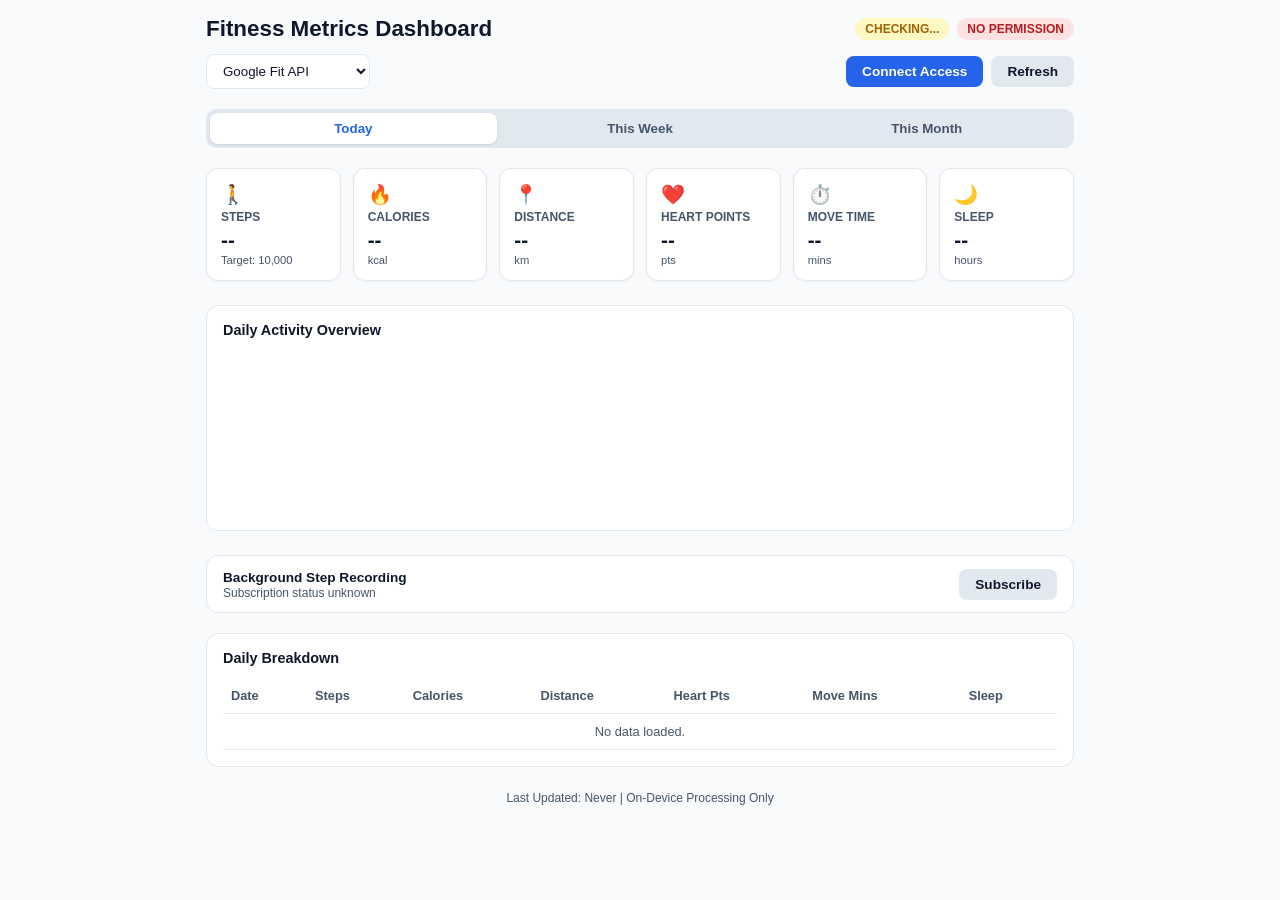
==== app/src/main/assets/index.html @ af093681 "Initial commit : prototype of google health connect" ====
<!DOCTYPE html>
<html lang="en">
<head>
  <meta charset="UTF-8">
  <meta name="viewport" content="width=device-width, initial-scale=1.0">
  <title>Fitness Metrics Dashboard</title>
  <link rel="stylesheet" href="styles.css">
</head>
<body>

  <div class="header">
    <div class="title-row">
      <h1>Fitness Metrics Dashboard</h1>
      <div class="badges">
        <span id="providerBadge" class="badge badge-warning">Checking...</span>
        <span id="permissionBadge" class="badge badge-danger">No Permission</span>
      </div>
    </div>

    <div class="controls-row">
      <select id="providerSelect" class="provider-select" aria-label="Select Fitness Provider">
        <option value="GoogleFit">Google Fit API</option>
        <option value="HealthConnect">Health Connect API</option>
        <option value="Demo">Demo Mode</option>
      </select>

      <div class="btn-group">
        <button id="btnRequestPermission" class="btn btn-primary">Connect Access</button>
        <button id="btnRefresh" class="btn btn-secondary">Refresh</button>
      </div>
    </div>
  </div>

  <div id="errorBanner" class="banner banner-danger" style="display: none;">
    <span id="errorMessage">An error occurred.</span>
    <button id="btnErrorAction" class="btn btn-secondary" style="font-size: 0.75rem;">Fix</button>
  </div>

  <div class="range-picker">
    <button class="range-btn active" data-range="TODAY">Today</button>
    <button class="range-btn" data-range="WEEK">This Week</button>
    <button class="range-btn" data-range="MONTH">This Month</button>
  </div>

  <div class="metrics-grid">
    <div class="metric-card">
      <div class="metric-icon">🚶</div>
      <div class="metric-title">Steps</div>
      <div id="metricSteps" class="metric-value">--</div>
      <div id="subSteps" class="metric-sub">Target: 10,000</div>
    </div>

    <div class="metric-card">
      <div class="metric-icon">🔥</div>
      <div class="metric-title">Calories</div>
      <div id="metricCalories" class="metric-value">--</div>
      <div class="metric-sub">kcal</div>
    </div>

    <div class="metric-card">
      <div class="metric-icon">📍</div>
      <div class="metric-title">Distance</div>
      <div id="metricDistance" class="metric-value">--</div>
      <div id="subDistance" class="metric-sub">km</div>
    </div>

    <div class="metric-card">
      <div class="metric-icon">❤️</div>
      <div class="metric-title">Heart Points</div>
      <div id="metricHeartPoints" class="metric-value">--</div>
      <div class="metric-sub">pts</div>
    </div>

    <div class="metric-card">
      <div class="metric-icon">⏱️</div>
      <div class="metric-title">Move Time</div>
      <div id="metricMoveMinutes" class="metric-value">--</div>
      <div class="metric-sub">mins</div>
    </div>

    <div class="metric-card">
      <div class="metric-icon">🌙</div>
      <div class="metric-title">Sleep</div>
      <div id="metricSleep" class="metric-value">--</div>
      <div id="subSleep" class="metric-sub">hours</div>
    </div>
  </div>

  <div class="chart-section">
    <div class="chart-title">Daily Activity Overview</div>
    <canvas id="stepChart"></canvas>
  </div>

  <div class="recording-box">
    <div>
      <strong style="font-size: 0.85rem;">Background Step Recording</strong>
      <div id="recordingStatus" style="font-size: 0.75rem; color: var(--text-secondary);">Subscription status unknown</div>
    </div>
    <button id="btnToggleRecording" class="btn btn-secondary">Subscribe</button>
  </div>

  <div class="table-section">
    <div class="chart-title">Daily Breakdown</div>
    <table>
      <thead>
        <tr>
          <th>Date</th>
          <th>Steps</th>
          <th>Calories</th>
          <th>Distance</th>
          <th>Heart Pts</th>
          <th>Move Mins</th>
          <th>Sleep</th>
        </tr>
      </thead>
      <tbody id="dailyTableBody">
        <tr>
          <td colspan="7" style="text-align: center; color: var(--text-secondary);">No data loaded.</td>
        </tr>
      </tbody>
    </table>
  </div>

  <div class="footer">
    Last Updated: <span id="lastUpdated">Never</span> | On-Device Processing Only
  </div>

  <script src="app.js"></script>
</body>
</html>
---- app/src/main/assets/styles.css ----
:root {
  --primary: #2563eb;
  --primary-hover: #1d4ed8;
  --bg-color: #f8fafc;
  --card-bg: #ffffff;
  --text-primary: #0f172a;
  --text-secondary: #475569;
  --border-color: #e2e8f0;
  --success-bg: #dcfce7;
  --success-text: #15803d;
  --warning-bg: #fef9c3;
  --warning-text: #a16207;
  --danger-bg: #fee2e2;
  --danger-text: #b91c1c;
  --radius: 12px;
}

* {
  box-sizing: border-box;
  margin: 0;
  padding: 0;
  font-family: -apple-system, BlinkMacSystemFont, "Segoe UI", Roboto, Helvetica, Arial, sans-serif;
}

body {
  background-color: var(--bg-color);
  color: var(--text-primary);
  padding: 16px;
  max-width: 900px;
  margin: 0 auto;
}

.header {
  display: flex;
  flex-direction: column;
  gap: 12px;
  margin-bottom: 20px;
}

.title-row {
  display: flex;
  align-items: center;
  justify-content: space-between;
  flex-wrap: wrap;
  gap: 8px;
}

h1 {
  font-size: 1.4rem;
  font-weight: 700;
  color: var(--text-primary);
}

.badges {
  display: flex;
  gap: 8px;
  align-items: center;
}

.badge {
  padding: 4px 10px;
  border-radius: 20px;
  font-size: 0.75rem;
  font-weight: 600;
  text-transform: uppercase;
}

.badge-success { background: var(--success-bg); color: var(--success-text); }
.badge-warning { background: var(--warning-bg); color: var(--warning-text); }
.badge-danger  { background: var(--danger-bg);  color: var(--danger-text);  }

.controls-row {
  display: flex;
  justify-content: space-between;
  align-items: center;
  flex-wrap: wrap;
  gap: 10px;
}

.provider-select {
  padding: 8px 12px;
  border-radius: 8px;
  border: 1px solid var(--border-color);
  background: white;
  font-weight: 500;
  color: var(--text-primary);
}

.btn-group {
  display: flex;
  gap: 8px;
}

.btn {
  padding: 8px 16px;
  border-radius: 8px;
  border: none;
  font-weight: 600;
  font-size: 0.85rem;
  cursor: pointer;
  transition: background-color 0.2s ease;
}

.btn-primary { background: var(--primary); color: white; }
.btn-primary:hover { background: var(--primary-hover); }

.btn-secondary { background: #e2e8f0; color: var(--text-primary); }
.btn-secondary:hover { background: #cbd5e1; }

.range-picker {
  display: flex;
  background: #e2e8f0;
  padding: 4px;
  border-radius: 10px;
  margin-bottom: 20px;
}

.range-btn {
  flex: 1;
  padding: 8px;
  border: none;
  background: transparent;
  font-weight: 600;
  color: var(--text-secondary);
  border-radius: 8px;
  cursor: pointer;
}

.range-btn.active {
  background: white;
  color: var(--primary);
  box-shadow: 0 1px 3px rgba(0,0,0,0.1);
}

.metrics-grid {
  display: grid;
  grid-template-columns: repeat(auto-fit, minmax(130px, 1fr));
  gap: 12px;
  margin-bottom: 24px;
}

.metric-card {
  background: var(--card-bg);
  padding: 14px;
  border-radius: var(--radius);
  border: 1px solid var(--border-color);
  box-shadow: 0 1px 3px rgba(0,0,0,0.04);
}

.metric-icon {
  font-size: 1.2rem;
  margin-bottom: 4px;
}

.metric-title {
  font-size: 0.75rem;
  color: var(--text-secondary);
  font-weight: 600;
  text-transform: uppercase;
  margin-bottom: 4px;
}

.metric-value {
  font-size: 1.3rem;
  font-weight: 700;
  color: var(--text-primary);
}

.metric-sub {
  font-size: 0.7rem;
  color: var(--text-secondary);
  margin-top: 2px;
}

.chart-section {
  background: var(--card-bg);
  padding: 16px;
  border-radius: var(--radius);
  border: 1px solid var(--border-color);
  margin-bottom: 24px;
}

.chart-title {
  font-size: 0.9rem;
  font-weight: 700;
  margin-bottom: 12px;
  color: var(--text-primary);
}

canvas {
  width: 100% !important;
  height: 160px !important;
}

.table-section {
  background: var(--card-bg);
  padding: 16px;
  border-radius: var(--radius);
  border: 1px solid var(--border-color);
  margin-bottom: 24px;
  overflow-x: auto;
}

table {
  width: 100%;
  border-collapse: collapse;
  font-size: 0.8rem;
  text-align: left;
}

th, td {
  padding: 10px 8px;
  border-bottom: 1px solid var(--border-color);
}

th {
  color: var(--text-secondary);
  font-weight: 600;
}

.banner {
  padding: 12px;
  border-radius: 8px;
  font-size: 0.85rem;
  margin-bottom: 16px;
  display: flex;
  justify-content: space-between;
  align-items: center;
}

.banner-danger { background: var(--danger-bg); color: var(--danger-text); }
.banner-info   { background: #dbeafe; color: #1e40af; }

.recording-box {
  background: var(--card-bg);
  padding: 12px 16px;
  border-radius: var(--radius);
  border: 1px solid var(--border-color);
  display: flex;
  justify-content: space-between;
  align-items: center;
  margin-bottom: 20px;
}

.footer {
  text-align: center;
  font-size: 0.75rem;
  color: var(--text-secondary);
  margin-top: 24px;
  padding-bottom: 20px;
}
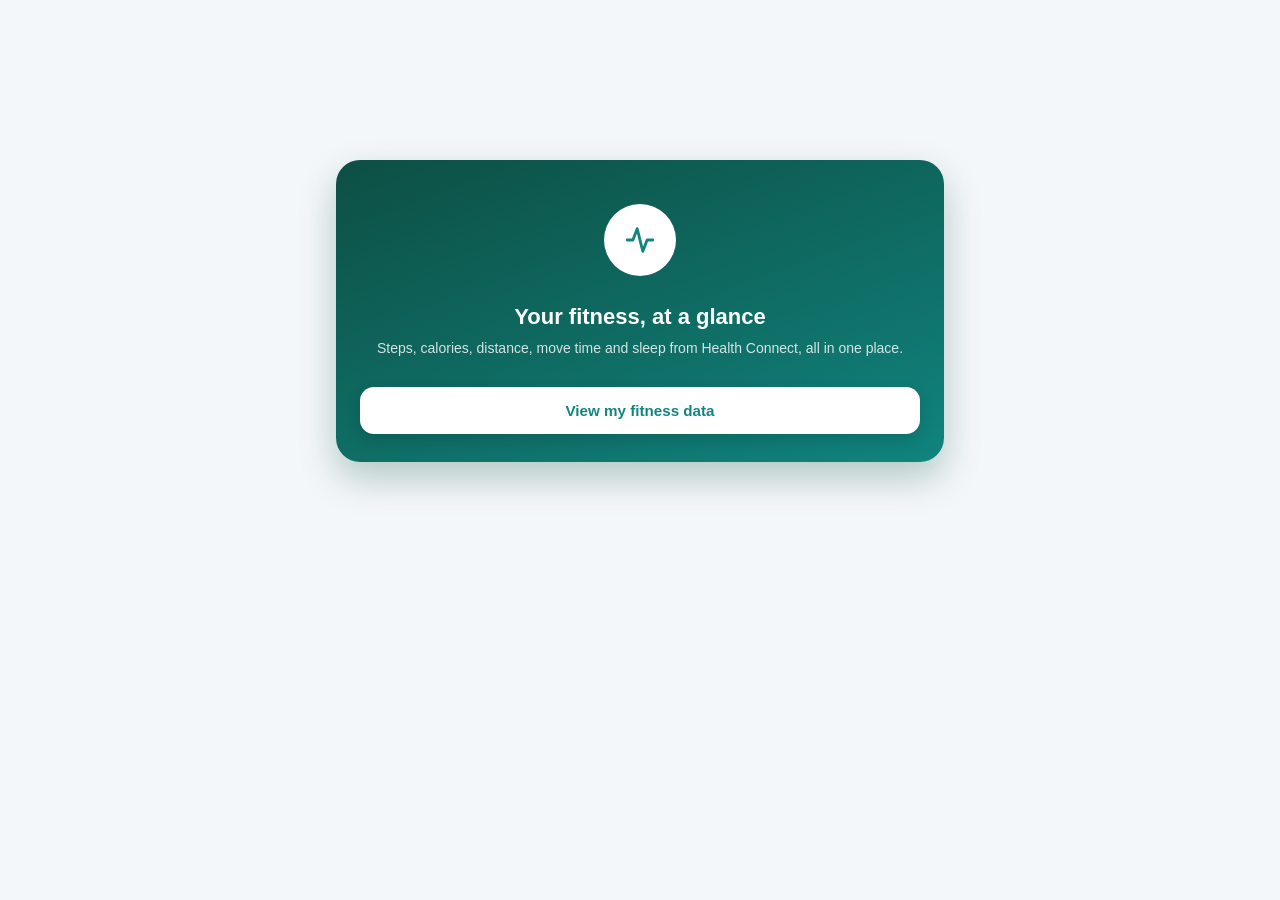
==== commit a21ecfee: "Working Fitness dashboard:Updated modern UI with pe style, Health Connect sdk data, weekly/monthly v" ====
--- a/app/src/main/assets/index.html
+++ b/app/src/main/assets/index.html
@@ -3,126 +3,196 @@
 <head>
   <meta charset="UTF-8">
   <meta name="viewport" content="width=device-width, initial-scale=1.0">
-  <title>Fitness Metrics Dashboard</title>
+  <title>Fitness</title>
   <link rel="stylesheet" href="styles.css">
 </head>
 <body>
 
-  <div class="header">
-    <div class="title-row">
-      <h1>Fitness Metrics Dashboard</h1>
-      <div class="badges">
-        <span id="providerBadge" class="badge badge-warning">Checking...</span>
-        <span id="permissionBadge" class="badge badge-danger">No Permission</span>
-      </div>
-    </div>
-
-    <div class="controls-row">
-      <select id="providerSelect" class="provider-select" aria-label="Select Fitness Provider">
-        <option value="GoogleFit">Google Fit API</option>
-        <option value="HealthConnect">Health Connect API</option>
-        <option value="Demo">Demo Mode</option>
-      </select>
-
-      <div class="btn-group">
-        <button id="btnRequestPermission" class="btn btn-primary">Connect Access</button>
-        <button id="btnRefresh" class="btn btn-secondary">Refresh</button>
-      </div>
-    </div>
+  <!-- Start Screen -->
+  <div id="welcomeScreen" class="welcome">
+    <div class="welcome-art">
+      <span class="pulse"></span>
+      <span class="pulse"></span>
+      <div class="welcome-icon">
+        <svg viewBox="0 0 24 24"><path d="M3 12h4l3-8 4 16 3-8h4"/></svg>
+      </div>
+    </div>
+    <h2>Your fitness, at a glance</h2>
+    <p>Steps, calories, distance, move time and sleep from Health Connect, all in one place.</p>
+    <button id="btnFetchStart" class="btn-start">View my fitness data</button>
   </div>
 
-  <div id="errorBanner" class="banner banner-danger" style="display: none;">
-    <span id="errorMessage">An error occurred.</span>
-    <button id="btnErrorAction" class="btn btn-secondary" style="font-size: 0.75rem;">Fix</button>
+  <!-- Dashboard -->
+  <div id="dashboardContainer" style="display: none;">
+
+    <div class="header reveal">
+      <button id="btnBack" class="btn-icon" aria-label="Back">
+        <svg viewBox="0 0 24 24"><path d="M15 5l-7 7 7 7"/></svg>
+      </button>
+      <div class="header-text">
+        <div id="greeting" class="greeting">Hello</div>
+        <h1>Your activity</h1>
+        <div class="status">
+          <span id="statusDot" class="status-dot"></span>
+          <span id="statusText">Connecting to Health Connect</span>
+          <span id="lastUpdated" class="status-time"></span>
+        </div>
+      </div>
+      <button id="btnRefresh" class="btn-icon" aria-label="Refresh">
+        <svg viewBox="0 0 24 24"><path d="M20 11a8 8 0 1 0-2.3 6.3"/><path d="M20 4v7h-7"/></svg>
+      </button>
+    </div>
+
+    <div id="notice" class="notice" style="display: none;"></div>
+
+    <div class="range-picker reveal">
+      <span id="rangeThumb" class="range-thumb"></span>
+      <button class="range-btn active" data-range="TODAY">Today</button>
+      <button class="range-btn" data-range="WEEK">This Week</button>
+      <button class="range-btn" data-range="MONTH">This Month</button>
+    </div>
+
+    <!-- Step back to earlier weeks and months -->
+    <div id="periodNav" class="period-nav" style="display: none;">
+      <button id="btnPrevPeriod" class="period-btn" aria-label="Previous">
+        <svg viewBox="0 0 24 24"><path d="M15 5l-7 7 7 7"/></svg>
+      </button>
+      <div class="period-label">
+        <div id="periodTitle" class="period-title">This week</div>
+        <div id="periodDates" class="period-dates"></div>
+      </div>
+      <button id="btnNextPeriod" class="period-btn" aria-label="Next" disabled>
+        <svg viewBox="0 0 24 24"><path d="M9 5l7 7-7 7"/></svg>
+      </button>
+    </div>
+
+    <!-- Steps hero with progress ring -->
+    <div id="hero" class="hero reveal">
+      <button id="btnEditGoal" class="goal-edit" aria-label="Edit daily step goal">
+        <span id="goalValue">10,000</span>
+        <svg viewBox="0 0 24 24"><path d="M4 20h4L19 9l-4-4L4 16v4z"/></svg>
+      </button>
+      <div class="ring-wrap">
+        <svg class="ring" viewBox="0 0 120 120">
+          <defs>
+            <linearGradient id="ringGradient" x1="0" y1="0" x2="1" y2="1">
+              <stop offset="0" stop-color="#befdda"/>
+              <stop offset="1" stop-color="#3bb896"/>
+            </linearGradient>
+          </defs>
+          <circle class="ring-track" cx="60" cy="60" r="52"/>
+          <circle id="stepsRing" class="ring-value" cx="60" cy="60" r="52"/>
+        </svg>
+        <div class="ring-center">
+          <div id="metricSteps" class="steps-value">--</div>
+          <div class="steps-label">steps</div>
+        </div>
+      </div>
+      <div class="hero-info">
+        <div id="stepsPercent" class="hero-pct">0%</div>
+        <div id="stepsCaption" class="hero-caption">of daily goal</div>
+        <div id="subSteps" class="hero-msg">Goal: 10,000 steps a day</div>
+      </div>
+    </div>
+
+    <!-- Highlights for week and month -->
+    <div id="highlights" class="highlights reveal" style="display: none;">
+      <div class="highlight">
+        <div class="metric-title">Best day</div>
+        <div id="bestDay" class="highlight-value">--</div>
+        <div id="bestDaySteps" class="highlight-sub"></div>
+      </div>
+      <div class="highlight">
+        <div class="metric-title">Goal reached</div>
+        <div class="highlight-value"><span id="goalDays">0</span><small id="goalDaysTotal"></small></div>
+        <div id="goalDots" class="goal-dots"></div>
+      </div>
+    </div>
+
+    <div class="metrics-grid reveal">
+      <div class="metric-card">
+        <div class="metric-icon">
+          <svg viewBox="0 0 24 24"><path d="M12 3c1 3 5 5 5 10a5 5 0 0 1-10 0c0-2 1-3 2-4 0 2 1 3 2 3 0-3-1-6 1-9z"/></svg>
+        </div>
+        <div class="metric-title">Calories</div>
+        <div class="metric-value"><span id="metricCalories">--</span><small>kcal</small></div>
+        <svg id="sparkCalories" class="spark" viewBox="0 0 100 28" preserveAspectRatio="none"></svg>
+      </div>
+
+      <div class="metric-card">
+        <div class="metric-icon">
+          <svg viewBox="0 0 24 24"><path d="M12 21s7-6.2 7-11a7 7 0 1 0-14 0c0 4.8 7 11 7 11z"/><circle cx="12" cy="10" r="2.5"/></svg>
+        </div>
+        <div class="metric-title">Distance</div>
+        <div class="metric-value"><span id="metricDistance">--</span><small>km</small></div>
+        <svg id="sparkDistance" class="spark" viewBox="0 0 100 28" preserveAspectRatio="none"></svg>
+      </div>
+
+      <div class="metric-card">
+        <div class="metric-icon">
+          <svg viewBox="0 0 24 24"><circle cx="12" cy="12" r="9"/><path d="M12 7v5l3 2"/></svg>
+        </div>
+        <div class="metric-title">Move Time</div>
+        <div class="metric-value"><span id="metricMoveMinutes">--</span><small>min</small></div>
+        <svg id="sparkMove" class="spark" viewBox="0 0 100 28" preserveAspectRatio="none"></svg>
+      </div>
+
+      <div class="metric-card">
+        <div class="metric-icon">
+          <svg viewBox="0 0 24 24"><path d="M20 14.5A8 8 0 1 1 9.5 4a6.5 6.5 0 0 0 10.5 10.5z"/></svg>
+        </div>
+        <div class="metric-title" id="sleepTitle">Sleep</div>
+        <div class="metric-value"><span id="metricSleep">--</span></div>
+        <svg id="sparkSleep" class="spark" viewBox="0 0 100 28" preserveAspectRatio="none"></svg>
+      </div>
+    </div>
+
+    <div class="card reveal">
+      <div class="card-head">
+        <div class="card-title">Activity Trends</div>
+        <div id="chartDetail" class="card-hint">Tap a bar for details</div>
+      </div>
+      <canvas id="activityChart"></canvas>
+    </div>
+
+    <div class="card reveal">
+      <div class="card-head">
+        <div class="card-title">Daily Breakdown</div>
+      </div>
+      <ul id="dailyList" class="day-list">
+        <li class="day-empty">No data loaded.</li>
+      </ul>
+    </div>
+
   </div>
 
-  <div class="range-picker">
-    <button class="range-btn active" data-range="TODAY">Today</button>
-    <button class="range-btn" data-range="WEEK">This Week</button>
-    <button class="range-btn" data-range="MONTH">This Month</button>
-  </div>
-
-  <div class="metrics-grid">
-    <div class="metric-card">
-      <div class="metric-icon">🚶</div>
-      <div class="metric-title">Steps</div>
-      <div id="metricSteps" class="metric-value">--</div>
-      <div id="subSteps" class="metric-sub">Target: 10,000</div>
-    </div>
-
-    <div class="metric-card">
-      <div class="metric-icon">🔥</div>
-      <div class="metric-title">Calories</div>
-      <div id="metricCalories" class="metric-value">--</div>
-      <div class="metric-sub">kcal</div>
-    </div>
-
-    <div class="metric-card">
-      <div class="metric-icon">📍</div>
-      <div class="metric-title">Distance</div>
-      <div id="metricDistance" class="metric-value">--</div>
-      <div id="subDistance" class="metric-sub">km</div>
-    </div>
-
-    <div class="metric-card">
-      <div class="metric-icon">❤️</div>
-      <div class="metric-title">Heart Points</div>
-      <div id="metricHeartPoints" class="metric-value">--</div>
-      <div class="metric-sub">pts</div>
-    </div>
-
-    <div class="metric-card">
-      <div class="metric-icon">⏱️</div>
-      <div class="metric-title">Move Time</div>
-      <div id="metricMoveMinutes" class="metric-value">--</div>
-      <div class="metric-sub">mins</div>
-    </div>
-
-    <div class="metric-card">
-      <div class="metric-icon">🌙</div>
-      <div class="metric-title">Sleep</div>
-      <div id="metricSleep" class="metric-value">--</div>
-      <div id="subSleep" class="metric-sub">hours</div>
-    </div>
-  </div>
-
-  <div class="chart-section">
-    <div class="chart-title">Daily Activity Overview</div>
-    <canvas id="stepChart"></canvas>
-  </div>
-
-  <div class="recording-box">
-    <div>
-      <strong style="font-size: 0.85rem;">Background Step Recording</strong>
-      <div id="recordingStatus" style="font-size: 0.75rem; color: var(--text-secondary);">Subscription status unknown</div>
-    </div>
-    <button id="btnToggleRecording" class="btn btn-secondary">Subscribe</button>
-  </div>
-
-  <div class="table-section">
-    <div class="chart-title">Daily Breakdown</div>
-    <table>
-      <thead>
-        <tr>
-          <th>Date</th>
-          <th>Steps</th>
-          <th>Calories</th>
-          <th>Distance</th>
-          <th>Heart Pts</th>
-          <th>Move Mins</th>
-          <th>Sleep</th>
-        </tr>
-      </thead>
-      <tbody id="dailyTableBody">
-        <tr>
-          <td colspan="7" style="text-align: center; color: var(--text-secondary);">No data loaded.</td>
-        </tr>
-      </tbody>
-    </table>
-  </div>
-
-  <div class="footer">
-    Last Updated: <span id="lastUpdated">Never</span> | On-Device Processing Only
+  <!-- Daily goal editor -->
+  <div id="goalSheet" class="sheet-backdrop" style="display: none;">
+    <div class="sheet">
+      <div class="sheet-title">Daily step goal</div>
+      <div class="stepper">
+        <button id="btnGoalDown" class="btn-icon" aria-label="Lower goal">
+          <svg viewBox="0 0 24 24"><path d="M6 12h12"/></svg>
+        </button>
+        <div class="stepper-value">
+          <div id="goalDraft">10,000</div>
+          <small>steps a day</small>
+        </div>
+        <button id="btnGoalUp" class="btn-icon" aria-label="Raise goal">
+          <svg viewBox="0 0 24 24"><path d="M6 12h12M12 6v12"/></svg>
+        </button>
+      </div>
+      <div class="goal-presets">
+        <button data-goal="5000">5,000</button>
+        <button data-goal="7500">7,500</button>
+        <button data-goal="10000">10,000</button>
+        <button data-goal="12500">12,500</button>
+      </div>
+      <div class="sheet-actions">
+        <button id="btnGoalCancel" class="btn-ghost">Cancel</button>
+        <button id="btnGoalSave" class="btn-primary">Save</button>
+      </div>
+    </div>
   </div>
 
   <script src="app.js"></script>
--- a/app/src/main/assets/styles.css
+++ b/app/src/main/assets/styles.css
@@ -1,251 +1,897 @@
 :root {
-  --primary: #2563eb;
-  --primary-hover: #1d4ed8;
-  --bg-color: #f8fafc;
+  /* PharmEasy palette */
+  --light-green: #3bb896;
+  --hover-green: #e6fcf6;
+  --green: #10847e;
+  --dark-green: #0d4f44;
+  --highlight-green: #befdda;
+  --lighter-green: #effffb;
+  --lightest-green: #f2fff8;
+
+  --bg-color: #f4f7f9;
   --card-bg: #ffffff;
-  --text-primary: #0f172a;
-  --text-secondary: #475569;
-  --border-color: #e2e8f0;
-  --success-bg: #dcfce7;
-  --success-text: #15803d;
-  --warning-bg: #fef9c3;
-  --warning-text: #a16207;
-  --danger-bg: #fee2e2;
-  --danger-text: #b91c1c;
-  --radius: 12px;
+  --text-primary: #30363c;
+  --text-secondary: #6e787e;
+  --border-color: #e6ebf0;
+  --warning-bg: #fff7e6;
+  --warning-text: #8a5a00;
+  --radius: 18px;
+  --shadow: 0 6px 20px rgba(13, 79, 68, 0.07), 0 1px 3px rgba(13, 79, 68, 0.05);
+  --ease-out: cubic-bezier(0.22, 1, 0.36, 1);
 }
 
 * {
   box-sizing: border-box;
   margin: 0;
   padding: 0;
-  font-family: -apple-system, BlinkMacSystemFont, "Segoe UI", Roboto, Helvetica, Arial, sans-serif;
+  font-family: Inter, -apple-system, BlinkMacSystemFont, "Segoe UI", Roboto, Helvetica, Arial, sans-serif;
+  -webkit-tap-highlight-color: transparent;
 }
 
 body {
   background-color: var(--bg-color);
   color: var(--text-primary);
-  padding: 16px;
-  max-width: 900px;
+  padding: 16px 16px 28px;
+  max-width: 640px;
   margin: 0 auto;
 }
 
+svg {
+  width: 20px;
+  height: 20px;
+  fill: none;
+  stroke: currentColor;
+  stroke-width: 2;
+  stroke-linecap: round;
+  stroke-linejoin: round;
+}
+
+/* Entrance animation, staggered by --i */
+@keyframes fadeUp {
+  from { opacity: 0; transform: translateY(14px); }
+  to { opacity: 1; transform: none; }
+}
+
+.reveal {
+  animation: fadeUp 0.55s var(--ease-out) both;
+  animation-delay: calc(var(--i, 0) * 70ms);
+}
+
+/* Start Screen */
+.welcome {
+  background: linear-gradient(160deg, var(--dark-green) 0%, var(--green) 100%);
+  color: #ffffff;
+  border-radius: 24px;
+  box-shadow: 0 16px 36px rgba(13, 79, 68, 0.28);
+  padding: 44px 24px 28px;
+  margin-top: 16vh;
+  text-align: center;
+  animation: fadeUp 0.6s var(--ease-out) both;
+}
+
+.welcome-art {
+  position: relative;
+  width: 72px;
+  height: 72px;
+  margin: 0 auto 28px;
+}
+
+.welcome-icon {
+  position: relative;
+  width: 100%;
+  height: 100%;
+  border-radius: 50%;
+  background: #ffffff;
+  color: var(--green);
+  display: flex;
+  align-items: center;
+  justify-content: center;
+}
+
+.welcome-icon svg {
+  width: 34px;
+  height: 34px;
+}
+
+.pulse {
+  position: absolute;
+  inset: 0;
+  border-radius: 50%;
+  background: var(--highlight-green);
+  opacity: 0;
+  animation: pulse 2.4s ease-out infinite;
+}
+
+.pulse + .pulse {
+  animation-delay: 1.2s;
+}
+
+@keyframes pulse {
+  from { transform: scale(1); opacity: 0.45; }
+  to { transform: scale(2.1); opacity: 0; }
+}
+
+.welcome h2 {
+  font-size: 1.375rem;
+  font-weight: 700;
+  margin-bottom: 8px;
+}
+
+.welcome p {
+  font-size: 0.875rem;
+  color: rgba(255, 255, 255, 0.82);
+  line-height: 1.5;
+  margin-bottom: 28px;
+}
+
+.btn-start {
+  width: 100%;
+  background: #ffffff;
+  color: var(--green);
+  font-weight: 700;
+  font-size: 0.95rem;
+  padding: 15px 20px;
+  border-radius: 14px;
+  border: none;
+  cursor: pointer;
+  box-shadow: 0 6px 16px rgba(0, 0, 0, 0.14);
+  transition: transform 0.15s ease;
+}
+
+.btn-start:active {
+  transform: scale(0.97);
+}
+
+/* Header */
 .header {
   display: flex;
-  flex-direction: column;
+  align-items: center;
+  justify-content: space-between;
   gap: 12px;
-  margin-bottom: 20px;
-}
-
-.title-row {
-  display: flex;
-  align-items: center;
-  justify-content: space-between;
-  flex-wrap: wrap;
-  gap: 8px;
+  margin-bottom: 18px;
+}
+
+.header-text {
+  flex: 1;
+  min-width: 0;
+}
+
+.greeting {
+  font-size: 0.8rem;
+  font-weight: 500;
+  color: var(--text-secondary);
 }
 
 h1 {
-  font-size: 1.4rem;
-  font-weight: 700;
-  color: var(--text-primary);
-}
-
-.badges {
-  display: flex;
-  gap: 8px;
-  align-items: center;
-}
-
-.badge {
-  padding: 4px 10px;
-  border-radius: 20px;
+  font-size: 1.5rem;
+  font-weight: 700;
+  color: var(--dark-green);
+  line-height: 1.25;
+}
+
+.status {
+  display: flex;
+  align-items: center;
+  gap: 6px;
+  margin-top: 4px;
   font-size: 0.75rem;
-  font-weight: 600;
-  text-transform: uppercase;
-}
-
-.badge-success { background: var(--success-bg); color: var(--success-text); }
-.badge-warning { background: var(--warning-bg); color: var(--warning-text); }
-.badge-danger  { background: var(--danger-bg);  color: var(--danger-text);  }
-
-.controls-row {
-  display: flex;
-  justify-content: space-between;
-  align-items: center;
-  flex-wrap: wrap;
-  gap: 10px;
-}
-
-.provider-select {
-  padding: 8px 12px;
-  border-radius: 8px;
-  border: 1px solid var(--border-color);
-  background: white;
-  font-weight: 500;
-  color: var(--text-primary);
-}
-
-.btn-group {
-  display: flex;
-  gap: 8px;
-}
-
-.btn {
-  padding: 8px 16px;
-  border-radius: 8px;
+  color: var(--text-secondary);
+}
+
+.status-dot {
+  position: relative;
+  width: 7px;
+  height: 7px;
+  border-radius: 50%;
+  background: #c4ccd2;
+}
+
+.status-dot.on {
+  background: var(--light-green);
+}
+
+.status-dot.on::after {
+  content: "";
+  position: absolute;
+  inset: 0;
+  border-radius: 50%;
+  background: var(--light-green);
+  animation: pulse 2s ease-out infinite;
+}
+
+.status-time:not(:empty)::before {
+  content: "· ";
+}
+
+.btn-icon {
+  flex-shrink: 0;
+  width: 40px;
+  height: 40px;
+  border-radius: 50%;
   border: none;
-  font-weight: 600;
-  font-size: 0.85rem;
+  background: var(--card-bg);
+  box-shadow: var(--shadow);
+  color: var(--green);
+  display: flex;
+  align-items: center;
+  justify-content: center;
   cursor: pointer;
-  transition: background-color 0.2s ease;
-}
-
-.btn-primary { background: var(--primary); color: white; }
-.btn-primary:hover { background: var(--primary-hover); }
-
-.btn-secondary { background: #e2e8f0; color: var(--text-primary); }
-.btn-secondary:hover { background: #cbd5e1; }
-
+  transition: transform 0.15s ease, background 0.15s ease;
+}
+
+.btn-icon svg {
+  width: 18px;
+  height: 18px;
+}
+
+.btn-icon:active {
+  background: var(--hover-green);
+  transform: scale(0.92);
+}
+
+.btn-icon.loading svg {
+  animation: spin 0.8s linear infinite;
+}
+
+@keyframes spin {
+  to { transform: rotate(360deg); }
+}
+
+.notice {
+  background: var(--warning-bg);
+  color: var(--warning-text);
+  font-size: 0.8rem;
+  line-height: 1.4;
+  padding: 10px 14px;
+  border-radius: 12px;
+  margin-bottom: 16px;
+  animation: fadeUp 0.4s var(--ease-out) both;
+}
+
+/* Range Picker: segmented control with a sliding thumb */
 .range-picker {
-  display: flex;
-  background: #e2e8f0;
+  position: relative;
+  display: flex;
   padding: 4px;
+  background: var(--card-bg);
+  border-radius: 14px;
+  box-shadow: var(--shadow);
+  margin-bottom: 16px;
+}
+
+.range-thumb {
+  position: absolute;
+  top: 4px;
+  bottom: 4px;
+  left: 4px;
+  width: calc((100% - 8px) / 3);
   border-radius: 10px;
-  margin-bottom: 20px;
+  background: linear-gradient(135deg, var(--green), var(--light-green));
+  box-shadow: 0 4px 10px rgba(16, 132, 126, 0.3);
+  transition: transform 0.35s var(--ease-out);
 }
 
 .range-btn {
+  position: relative;
   flex: 1;
-  padding: 8px;
+  padding: 10px 8px;
   border: none;
   background: transparent;
   font-weight: 600;
-  color: var(--text-secondary);
-  border-radius: 8px;
+  font-size: 0.8rem;
+  color: var(--text-secondary);
   cursor: pointer;
+  transition: color 0.25s ease;
 }
 
 .range-btn.active {
-  background: white;
-  color: var(--primary);
-  box-shadow: 0 1px 3px rgba(0,0,0,0.1);
-}
-
+  color: #ffffff;
+}
+
+/* Previous / next week or month */
+.period-nav {
+  display: flex;
+  align-items: center;
+  justify-content: space-between;
+  gap: 12px;
+  margin-bottom: 14px;
+  animation: fadeUp 0.4s var(--ease-out) both;
+}
+
+.period-btn {
+  width: 32px;
+  height: 32px;
+  border-radius: 50%;
+  border: none;
+  background: var(--hover-green);
+  color: var(--green);
+  display: flex;
+  align-items: center;
+  justify-content: center;
+  cursor: pointer;
+  transition: transform 0.15s ease, opacity 0.2s ease;
+}
+
+.period-btn svg {
+  width: 16px;
+  height: 16px;
+}
+
+.period-btn:active {
+  transform: scale(0.9);
+}
+
+.period-btn:disabled {
+  opacity: 0.35;
+}
+
+.period-label {
+  text-align: center;
+}
+
+.period-title {
+  font-size: 0.875rem;
+  font-weight: 700;
+  color: var(--dark-green);
+}
+
+.period-dates {
+  font-size: 0.72rem;
+  color: var(--text-secondary);
+}
+
+/* Steps hero */
+.hero {
+  position: relative;
+  overflow: hidden;
+  display: flex;
+  align-items: center;
+  gap: 18px;
+  padding: 20px;
+  margin-bottom: 14px;
+  border-radius: 24px;
+  color: #ffffff;
+  background: linear-gradient(140deg, var(--dark-green) 0%, var(--green) 100%);
+  box-shadow: 0 14px 30px rgba(13, 79, 68, 0.28);
+}
+
+/* Soft glows that give the hero some depth */
+.hero::before,
+.hero::after {
+  content: "";
+  position: absolute;
+  border-radius: 50%;
+  pointer-events: none;
+}
+
+.hero::before {
+  width: 220px;
+  height: 220px;
+  right: -70px;
+  top: -90px;
+  background: radial-gradient(circle, rgba(59, 184, 150, 0.55), transparent 70%);
+  animation: drift 9s ease-in-out infinite alternate;
+}
+
+.hero::after {
+  width: 160px;
+  height: 160px;
+  left: -50px;
+  bottom: -80px;
+  background: radial-gradient(circle, rgba(190, 253, 218, 0.22), transparent 70%);
+}
+
+@keyframes drift {
+  to { transform: translate(-24px, 18px) scale(1.12); }
+}
+
+.goal-edit {
+  position: absolute;
+  top: 10px;
+  right: 10px;
+  z-index: 1;
+  display: flex;
+  align-items: center;
+  gap: 5px;
+  padding: 4px 8px;
+  border: none;
+  border-radius: 10px;
+  background: rgba(255, 255, 255, 0.14);
+  color: #ffffff;
+  font-size: 0.68rem;
+  font-weight: 600;
+  cursor: pointer;
+  transition: transform 0.15s ease, background 0.15s ease;
+}
+
+.goal-edit svg {
+  width: 11px;
+  height: 11px;
+}
+
+.goal-edit:active {
+  background: rgba(255, 255, 255, 0.26);
+  transform: scale(0.94);
+}
+
+.ring-wrap {
+  position: relative;
+  flex-shrink: 0;
+  width: 132px;
+  height: 132px;
+}
+
+.ring {
+  width: 100%;
+  height: 100%;
+  stroke-width: 10;
+  transform: rotate(-90deg);
+}
+
+.ring-track {
+  stroke: rgba(255, 255, 255, 0.16);
+}
+
+.ring-value {
+  stroke: url(#ringGradient);
+  stroke-dasharray: 326.73;
+  stroke-dashoffset: 326.73;
+  transition: stroke-dashoffset 1.2s var(--ease-out);
+}
+
+.hero.goal-hit .ring {
+  animation: glow 2.2s ease-in-out infinite;
+}
+
+@keyframes glow {
+  0%, 100% { filter: drop-shadow(0 0 0 rgba(190, 253, 218, 0)); }
+  50% { filter: drop-shadow(0 0 8px rgba(190, 253, 218, 0.9)); }
+}
+
+.ring-center {
+  position: absolute;
+  inset: 0;
+  display: flex;
+  flex-direction: column;
+  align-items: center;
+  justify-content: center;
+}
+
+.steps-value {
+  font-size: 1.6rem;
+  font-weight: 700;
+  line-height: 1.1;
+  font-variant-numeric: tabular-nums;
+}
+
+.steps-label {
+  font-size: 0.7rem;
+  color: rgba(255, 255, 255, 0.75);
+}
+
+.hero-info {
+  position: relative;
+  min-width: 0;
+}
+
+.hero-pct {
+  font-size: 2.1rem;
+  font-weight: 700;
+  line-height: 1.1;
+  color: var(--highlight-green);
+  font-variant-numeric: tabular-nums;
+}
+
+.hero-caption {
+  font-size: 0.8rem;
+  color: rgba(255, 255, 255, 0.82);
+  margin-bottom: 10px;
+}
+
+.hero-msg {
+  display: inline-block;
+  font-size: 0.75rem;
+  font-weight: 600;
+  padding: 6px 10px;
+  border-radius: 10px;
+  background: rgba(255, 255, 255, 0.14);
+}
+
+/* Cards */
+.card,
+.metric-card,
+.highlight {
+  background: var(--card-bg);
+  border-radius: var(--radius);
+  box-shadow: var(--shadow);
+  padding: 16px;
+}
+
+.card {
+  margin-bottom: 14px;
+}
+
+.card-head {
+  display: flex;
+  align-items: baseline;
+  justify-content: space-between;
+  gap: 12px;
+  margin-bottom: 12px;
+}
+
+.card-title {
+  font-size: 0.95rem;
+  font-weight: 700;
+}
+
+.card-hint {
+  font-size: 0.75rem;
+  font-weight: 500;
+  color: var(--green);
+  text-align: right;
+}
+
+/* Highlights */
+.highlights,
 .metrics-grid {
   display: grid;
-  grid-template-columns: repeat(auto-fit, minmax(130px, 1fr));
+  grid-template-columns: 1fr 1fr;
   gap: 12px;
-  margin-bottom: 24px;
-}
-
+  margin-bottom: 14px;
+}
+
+.highlight {
+  background: var(--lighter-green);
+  box-shadow: none;
+  border: 1px solid var(--highlight-green);
+}
+
+.highlight-value {
+  font-size: 1.1rem;
+  font-weight: 700;
+  color: var(--dark-green);
+}
+
+.highlight-value small {
+  font-size: 0.75rem;
+  font-weight: 500;
+  color: var(--text-secondary);
+}
+
+.highlight-sub {
+  font-size: 0.75rem;
+  font-weight: 500;
+  color: var(--green);
+}
+
+.goal-dots {
+  display: flex;
+  flex-wrap: wrap;
+  gap: 4px;
+  margin-top: 6px;
+}
+
+.goal-dots span {
+  width: 8px;
+  height: 8px;
+  border-radius: 50%;
+  border: 1.5px solid var(--highlight-green);
+  animation: pop 0.4s var(--ease-out) both;
+  animation-delay: calc(var(--i, 0) * 25ms);
+}
+
+.goal-dots .miss {
+  background: var(--highlight-green);
+}
+
+.goal-dots .hit {
+  background: var(--green);
+  border-color: var(--green);
+}
+
+@keyframes pop {
+  from { transform: scale(0); }
+  to { transform: scale(1); }
+}
+
+/* Metric cards */
 .metric-card {
-  background: var(--card-bg);
-  padding: 14px;
-  border-radius: var(--radius);
-  border: 1px solid var(--border-color);
-  box-shadow: 0 1px 3px rgba(0,0,0,0.04);
+  position: relative;
+  overflow: hidden;
+  transition: transform 0.15s ease;
+}
+
+.metric-card:active {
+  transform: scale(0.97);
 }
 
 .metric-icon {
-  font-size: 1.2rem;
-  margin-bottom: 4px;
+  width: 38px;
+  height: 38px;
+  border-radius: 12px;
+  background: linear-gradient(135deg, var(--hover-green), var(--highlight-green));
+  color: var(--green);
+  display: flex;
+  align-items: center;
+  justify-content: center;
+  margin-bottom: 10px;
 }
 
 .metric-title {
   font-size: 0.75rem;
-  color: var(--text-secondary);
-  font-weight: 600;
-  text-transform: uppercase;
-  margin-bottom: 4px;
+  font-weight: 500;
+  color: var(--text-secondary);
+  margin-bottom: 2px;
 }
 
 .metric-value {
   font-size: 1.3rem;
   font-weight: 700;
-  color: var(--text-primary);
-}
-
-.metric-sub {
-  font-size: 0.7rem;
-  color: var(--text-secondary);
-  margin-top: 2px;
-}
-
-.chart-section {
+  font-variant-numeric: tabular-nums;
+}
+
+.metric-value small {
+  font-size: 0.75rem;
+  font-weight: 500;
+  color: var(--text-secondary);
+  margin-left: 4px;
+}
+
+/* Sparklines, shown for week and month */
+.spark {
+  display: none;
+  width: 100%;
+  height: 28px;
+  margin-top: 10px;
+  stroke: var(--light-green);
+  overflow: visible;
+}
+
+.spark.on {
+  display: block;
+  animation: wipe 1s var(--ease-out) 0.1s both;
+}
+
+.spark .line {
+  vector-effect: non-scaling-stroke;
+}
+
+.spark .area {
+  stroke: none;
+  fill: var(--hover-green);
+}
+
+@keyframes wipe {
+  from { clip-path: inset(0 100% 0 0); }
+  to { clip-path: inset(0 0 0 0); }
+}
+
+canvas {
+  display: block;
+  width: 100%;
+  height: 170px;
+}
+
+/* Daily Breakdown */
+.day-list {
+  list-style: none;
+}
+
+.day-row {
+  padding: 12px 0;
+  border-bottom: 1px solid var(--border-color);
+  animation: fadeUp 0.45s var(--ease-out) both;
+  animation-delay: calc(var(--i, 0) * 50ms);
+}
+
+.day-row:first-child {
+  padding-top: 0;
+}
+
+.day-row:last-child {
+  padding-bottom: 0;
+  border-bottom: none;
+}
+
+.day-main {
+  display: flex;
+  justify-content: space-between;
+  align-items: center;
+  font-size: 0.875rem;
+}
+
+.day-name {
+  display: flex;
+  align-items: center;
+  gap: 6px;
+  font-weight: 600;
+}
+
+.day-check {
+  width: 16px;
+  height: 16px;
+  padding: 3px;
+  border-radius: 50%;
+  background: var(--green);
+  color: #ffffff;
+  stroke-width: 3.5;
+}
+
+.day-steps {
+  font-size: 0.75rem;
+  color: var(--text-secondary);
+}
+
+.day-steps strong {
+  font-size: 0.95rem;
+  color: var(--dark-green);
+}
+
+.day-bar {
+  height: 6px;
+  margin: 8px 0 10px;
+  background: var(--hover-green);
+  border-radius: 3px;
+  overflow: hidden;
+}
+
+.day-bar span {
+  display: block;
+  height: 100%;
+  width: 0;
+  border-radius: 3px;
+  background: linear-gradient(90deg, var(--light-green), var(--green));
+  transition: width 0.9s var(--ease-out);
+}
+
+.day-meta {
+  display: flex;
+  flex-wrap: wrap;
+  gap: 6px;
+  font-size: 0.72rem;
+  color: var(--text-secondary);
+}
+
+.day-meta span {
+  padding: 3px 8px;
+  border-radius: 8px;
+  background: var(--lightest-green);
+  color: var(--dark-green);
+  font-weight: 500;
+}
+
+.day-meta .none {
+  background: none;
+  padding-left: 0;
+  color: var(--text-secondary);
+}
+
+.day-empty {
+  font-size: 0.8rem;
+  color: var(--text-secondary);
+  text-align: center;
+  padding: 8px 0;
+}
+
+/* Goal editor: bottom sheet */
+.sheet-backdrop {
+  position: fixed;
+  inset: 0;
+  z-index: 10;
+  display: flex;
+  align-items: flex-end;
+  justify-content: center;
+  background: rgba(13, 79, 68, 0.4);
+  animation: fadeIn 0.2s ease both;
+}
+
+.sheet {
+  width: 100%;
+  max-width: 640px;
+  padding: 22px 20px 20px;
+  border-radius: 24px 24px 0 0;
   background: var(--card-bg);
-  padding: 16px;
-  border-radius: var(--radius);
-  border: 1px solid var(--border-color);
-  margin-bottom: 24px;
-}
-
-.chart-title {
+  animation: slideUp 0.35s var(--ease-out) both;
+}
+
+@keyframes fadeIn {
+  from { opacity: 0; }
+}
+
+@keyframes slideUp {
+  from { transform: translateY(100%); }
+}
+
+.sheet-title {
+  font-size: 1rem;
+  font-weight: 700;
+  text-align: center;
+  margin-bottom: 18px;
+}
+
+.stepper {
+  display: flex;
+  align-items: center;
+  justify-content: space-between;
+  margin-bottom: 18px;
+}
+
+.stepper .btn-icon {
+  background: var(--hover-green);
+  box-shadow: none;
+}
+
+.stepper-value {
+  text-align: center;
+  font-size: 2rem;
+  font-weight: 700;
+  line-height: 1.15;
+  color: var(--dark-green);
+  font-variant-numeric: tabular-nums;
+}
+
+.stepper-value small {
+  display: block;
+  font-size: 0.75rem;
+  font-weight: 500;
+  color: var(--text-secondary);
+}
+
+.goal-presets {
+  display: grid;
+  grid-template-columns: repeat(4, 1fr);
+  gap: 8px;
+  margin-bottom: 20px;
+}
+
+.goal-presets button {
+  padding: 8px 4px;
+  border-radius: 10px;
+  border: 1px solid var(--highlight-green);
+  background: var(--lighter-green);
+  color: var(--dark-green);
+  font-size: 0.78rem;
+  font-weight: 600;
+  cursor: pointer;
+}
+
+.goal-presets button.active {
+  background: var(--green);
+  border-color: var(--green);
+  color: #ffffff;
+}
+
+.sheet-actions {
+  display: flex;
+  gap: 10px;
+}
+
+.btn-ghost,
+.btn-primary {
+  flex: 1;
+  padding: 13px;
+  border: none;
+  border-radius: 14px;
   font-size: 0.9rem;
   font-weight: 700;
-  margin-bottom: 12px;
-  color: var(--text-primary);
-}
-
-canvas {
-  width: 100% !important;
-  height: 160px !important;
-}
-
-.table-section {
-  background: var(--card-bg);
-  padding: 16px;
-  border-radius: var(--radius);
-  border: 1px solid var(--border-color);
-  margin-bottom: 24px;
-  overflow-x: auto;
-}
-
-table {
-  width: 100%;
-  border-collapse: collapse;
-  font-size: 0.8rem;
-  text-align: left;
-}
-
-th, td {
-  padding: 10px 8px;
-  border-bottom: 1px solid var(--border-color);
-}
-
-th {
-  color: var(--text-secondary);
-  font-weight: 600;
-}
-
-.banner {
-  padding: 12px;
-  border-radius: 8px;
-  font-size: 0.85rem;
-  margin-bottom: 16px;
-  display: flex;
-  justify-content: space-between;
-  align-items: center;
-}
-
-.banner-danger { background: var(--danger-bg); color: var(--danger-text); }
-.banner-info   { background: #dbeafe; color: #1e40af; }
-
-.recording-box {
-  background: var(--card-bg);
-  padding: 12px 16px;
-  border-radius: var(--radius);
-  border: 1px solid var(--border-color);
-  display: flex;
-  justify-content: space-between;
-  align-items: center;
-  margin-bottom: 20px;
-}
-
-.footer {
-  text-align: center;
-  font-size: 0.75rem;
-  color: var(--text-secondary);
-  margin-top: 24px;
-  padding-bottom: 20px;
-}
+  cursor: pointer;
+}
+
+.btn-ghost {
+  background: var(--bg-color);
+  color: var(--text-secondary);
+}
+
+.btn-primary {
+  background: linear-gradient(135deg, var(--green), var(--light-green));
+  color: #ffffff;
+}
+
+@media (prefers-reduced-motion: reduce) {
+  *,
+  *::before,
+  *::after {
+    animation: none !important;
+    transition: none !important;
+  }
+}
